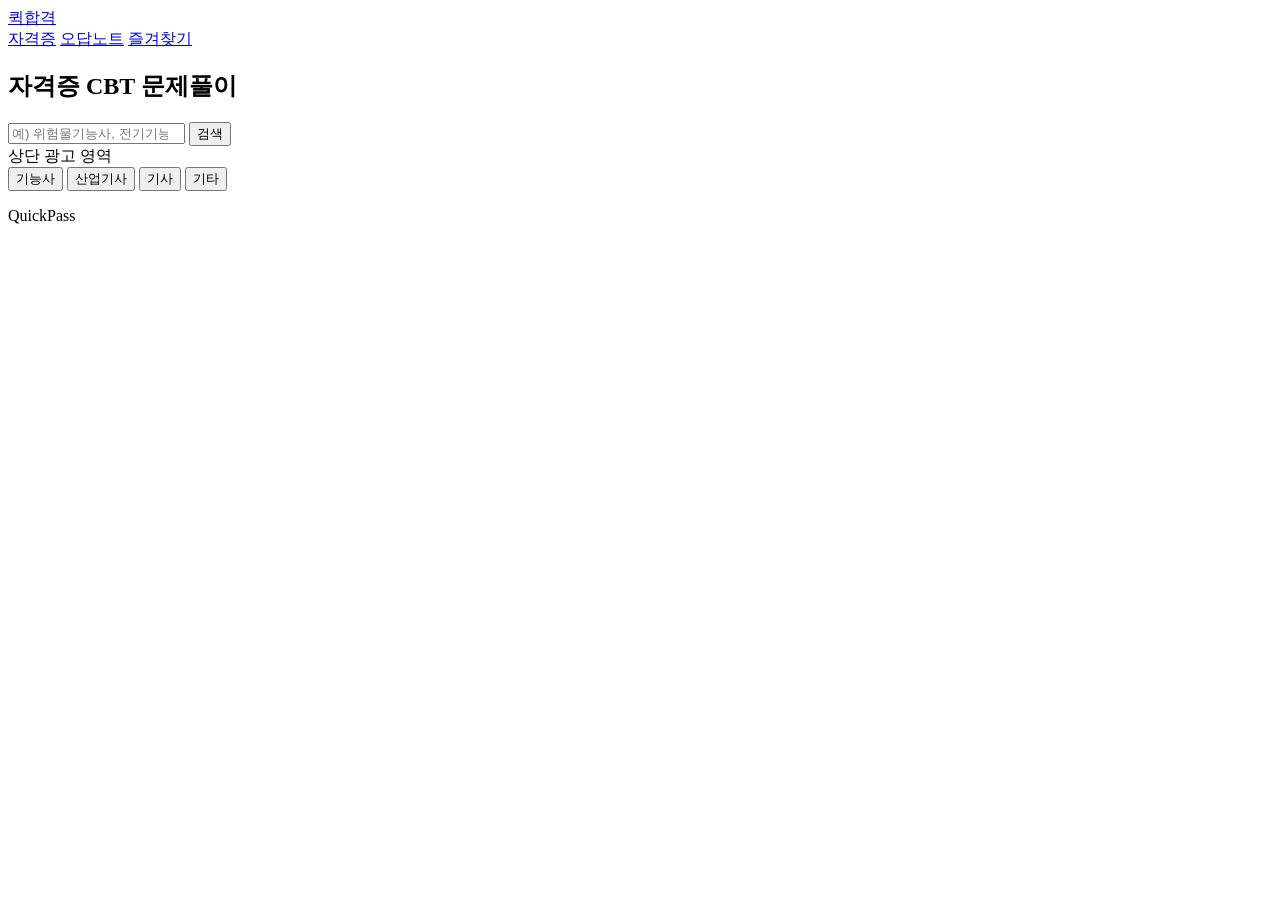
==== index.html @ 08f66351 "Add files via upload" ====
<!doctype html>
<html lang="ko">
  <head>
    <meta charset="utf-8">
    <meta name="viewport" content="width=device-width, initial-scale=1">
    <title>퀵합격 - 자격증 CBT 문제풀이</title>
    <meta name="description" content="퀵합격에서 기능사, 산업기사, 기사 자격증 CBT 문제풀이를 빠르게 시작하세요.">
    <link rel="stylesheet" href="./assets/styles.css">
    <script src="./assets/ads.js" defer></script>
    <script src="./assets/home.js" defer></script>
  </head>
  <body>
    <header class="site-header">
      <a class="brand" href="./index.html">퀵합격</a>
      <nav class="top-nav" aria-label="주요 메뉴">
        <a href="./certifications.html">자격증</a>
        <a href="./wrong-note.html">오답노트</a>
        <a href="./favorites.html">즐겨찾기</a>
      </nav>
    </header>

    <main class="cbt-home">
      <section class="search-panel">
        <h1>자격증 CBT 문제풀이</h1>
        <form class="search-box" id="homeSearchForm">
          <input id="homeSearchInput" type="search" placeholder="예) 위험물기능사, 전기기능사" autocomplete="off">
          <button class="button primary" type="submit">검색</button>
        </form>
      </section>

      <section class="ad-wide" aria-label="상단 광고">
        <span>상단 광고 영역</span>
      </section>

      <section class="list-section">
        <div class="simple-tabs" aria-label="자격증 분류">
          <button class="tab-button active" type="button">기능사</button>
          <button class="tab-button" type="button">산업기사</button>
          <button class="tab-button" type="button">기사</button>
          <button class="tab-button" type="button">기타</button>
        </div>
        <div id="homeCertificateList" class="link-list"></div>
      </section>
    </main>

    <footer class="site-footer">
      <p>QuickPass</p>
    </footer>
  </body>
</html>
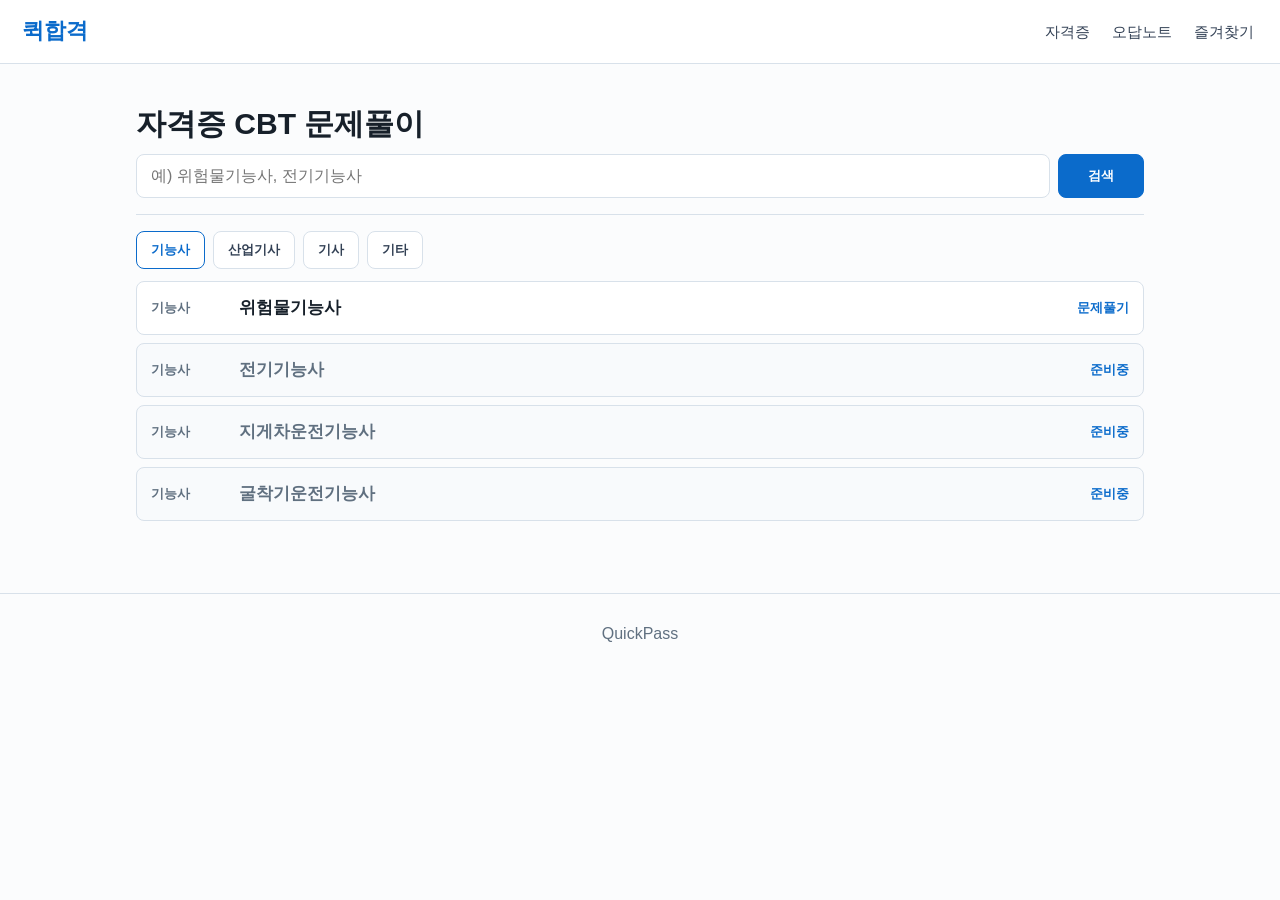
==== commit 184cd902: "Add files via upload" ====
--- a/index.html
+++ b/index.html
@@ -5,6 +5,7 @@
     <meta name="viewport" content="width=device-width, initial-scale=1">
     <title>퀵합격 - 자격증 CBT 문제풀이</title>
     <meta name="description" content="퀵합격에서 기능사, 산업기사, 기사 자격증 CBT 문제풀이를 빠르게 시작하세요.">
+    <meta name="google-site-verification" content="G2s9ruu6o3rXuCDpPCz6SWf3z9Cr3mX0pDA4lC8pzRw">
     <link rel="stylesheet" href="./assets/styles.css">
     <script src="./assets/ads.js" defer></script>
     <script src="./assets/home.js" defer></script>
--- a/assets/styles.css
+++ b/assets/styles.css
@@ -0,0 +1,666 @@
+:root {
+  --ink: #17202a;
+  --muted: #607080;
+  --line: #d8e1ea;
+  --surface: #ffffff;
+  --soft: #f4f7fa;
+  --brand: #0b6bcb;
+  --brand-dark: #064b91;
+  --accent: #18a058;
+  --warn: #d97706;
+  --shadow: 0 14px 34px rgba(23, 32, 42, 0.08);
+}
+
+* {
+  box-sizing: border-box;
+}
+
+body {
+  margin: 0;
+  color: var(--ink);
+  background: #fbfcfd;
+  font-family: Arial, "Noto Sans KR", sans-serif;
+  line-height: 1.55;
+}
+
+a {
+  color: inherit;
+  text-decoration: none;
+}
+
+.site-header {
+  position: sticky;
+  top: 0;
+  z-index: 20;
+  display: flex;
+  align-items: center;
+  justify-content: space-between;
+  gap: 16px;
+  min-height: 64px;
+  padding: 0 22px;
+  background: rgba(255, 255, 255, 0.94);
+  border-bottom: 1px solid var(--line);
+  backdrop-filter: blur(14px);
+}
+
+.brand {
+  font-size: 22px;
+  font-weight: 800;
+  color: var(--brand);
+}
+
+.top-nav {
+  display: flex;
+  gap: 14px;
+  color: #334155;
+  font-size: 15px;
+  white-space: nowrap;
+}
+
+.top-nav a {
+  padding: 9px 4px;
+}
+
+.hero {
+  display: grid;
+  grid-template-columns: minmax(0, 1fr) 320px;
+  gap: 36px;
+  align-items: center;
+  max-width: 1120px;
+  min-height: 520px;
+  margin: 0 auto;
+  padding: 58px 22px 44px;
+}
+
+.eyebrow {
+  margin: 0 0 10px;
+  color: var(--brand);
+  font-size: 13px;
+  font-weight: 800;
+  letter-spacing: 0;
+  text-transform: uppercase;
+}
+
+h1,
+h2,
+h3,
+p {
+  margin-top: 0;
+}
+
+h1 {
+  max-width: 760px;
+  margin-bottom: 18px;
+  font-size: clamp(34px, 5vw, 58px);
+  line-height: 1.08;
+  letter-spacing: 0;
+}
+
+h2 {
+  margin-bottom: 10px;
+  font-size: 26px;
+}
+
+h3 {
+  margin-bottom: 8px;
+  font-size: 18px;
+}
+
+.hero-text {
+  max-width: 680px;
+  color: var(--muted);
+  font-size: 18px;
+}
+
+.hero-actions {
+  display: flex;
+  flex-wrap: wrap;
+  gap: 10px;
+  margin-top: 24px;
+}
+
+.button {
+  display: inline-flex;
+  align-items: center;
+  justify-content: center;
+  min-height: 44px;
+  padding: 0 18px;
+  border: 1px solid var(--line);
+  border-radius: 8px;
+  background: #fff;
+  color: var(--ink);
+  font-weight: 800;
+  cursor: pointer;
+}
+
+.button.primary {
+  border-color: var(--brand);
+  background: var(--brand);
+  color: #fff;
+}
+
+.button.secondary {
+  background: #fff;
+}
+
+.study-panel,
+.ad-slot,
+.score-box,
+.result-panel {
+  border: 1px solid var(--line);
+  border-radius: 8px;
+  background: var(--surface);
+  box-shadow: var(--shadow);
+}
+
+.study-panel {
+  padding: 28px;
+}
+
+.study-panel span,
+.score-box span,
+.ad-slot span,
+.category-card span {
+  display: block;
+  margin-bottom: 8px;
+  color: var(--muted);
+  font-size: 13px;
+  font-weight: 800;
+}
+
+.study-panel strong {
+  display: block;
+  margin-bottom: 12px;
+  font-size: 24px;
+}
+
+.content-band,
+.page-shell,
+.quiz-shell {
+  max-width: 1120px;
+  margin: 0 auto;
+  padding: 34px 22px 56px;
+}
+
+.quiz-shell {
+  max-width: 860px;
+}
+
+.content-band.compact {
+  padding-top: 10px;
+}
+
+.section-title {
+  margin-bottom: 18px;
+}
+
+.section-title p,
+.page-heading p,
+.exam-header p,
+.quiz-top p {
+  color: var(--muted);
+}
+
+.feature-grid,
+.category-grid {
+  display: grid;
+  grid-template-columns: repeat(3, minmax(0, 1fr));
+  gap: 14px;
+}
+
+.feature-grid article,
+.category-card,
+.question-card {
+  border: 1px solid var(--line);
+  border-radius: 8px;
+  background: var(--surface);
+}
+
+.feature-grid article {
+  padding: 22px;
+}
+
+.category-card {
+  min-height: 150px;
+  padding: 20px;
+}
+
+.category-card.active {
+  border-color: rgba(11, 107, 203, 0.45);
+  background: #f0f7ff;
+}
+
+.category-card strong {
+  display: block;
+  font-size: 20px;
+}
+
+.page-heading,
+.exam-header,
+.quiz-top {
+  padding: 26px 0;
+  border-bottom: 1px solid var(--line);
+}
+
+.exam-header,
+.quiz-top {
+  display: flex;
+  align-items: center;
+  justify-content: space-between;
+  gap: 20px;
+}
+
+.quiz-top {
+  padding: 16px 0 12px;
+}
+
+.quiz-top h1 {
+  margin-bottom: 0;
+  font-size: 26px;
+}
+
+.quiz-description {
+  display: none;
+}
+
+.learning-layout {
+  display: grid;
+  grid-template-columns: minmax(0, 1fr) 280px;
+  gap: 18px;
+  padding: 28px 0;
+}
+
+.study-content {
+  border: 1px solid var(--line);
+  border-radius: 8px;
+  background: #fff;
+  padding: 24px;
+}
+
+.step-list {
+  display: grid;
+  gap: 12px;
+  margin: 0;
+  padding: 0;
+  list-style: none;
+}
+
+.step-list li {
+  display: grid;
+  gap: 4px;
+  padding: 14px;
+  border-radius: 8px;
+  background: var(--soft);
+}
+
+.step-list span {
+  color: var(--muted);
+}
+
+.ad-slot {
+  min-height: 240px;
+  padding: 18px;
+  background: #fffdf7;
+}
+
+.wide-link {
+  display: block;
+  padding: 18px 20px;
+  border: 1px solid rgba(11, 107, 203, 0.35);
+  border-radius: 8px;
+  background: #f0f7ff;
+  color: var(--brand-dark);
+  font-weight: 800;
+}
+
+.score-box {
+  min-width: 112px;
+  padding: 14px 18px;
+  text-align: center;
+}
+
+.score-box strong {
+  display: block;
+  font-size: 24px;
+}
+
+.quiz-list {
+  display: grid;
+  gap: 10px;
+  padding-top: 12px;
+}
+
+.question-card {
+  padding: 18px;
+}
+
+.question-card h2 {
+  font-size: 19px;
+}
+
+.choice-list {
+  display: grid;
+  gap: 9px;
+  margin-top: 14px;
+}
+
+.choice {
+  display: flex;
+  gap: 10px;
+  align-items: flex-start;
+  width: 100%;
+  padding: 13px 14px;
+  border: 1px solid var(--line);
+  border-radius: 8px;
+  background: #fff;
+  color: var(--ink);
+  text-align: left;
+  cursor: pointer;
+}
+
+.choice.selected {
+  border-color: var(--brand);
+  background: #f0f7ff;
+}
+
+.choice.correct {
+  border-color: var(--accent);
+  background: #effaf4;
+}
+
+.choice.wrong {
+  border-color: var(--warn);
+  background: #fff7ed;
+}
+
+.explanation {
+  margin-top: 14px;
+  padding: 14px;
+  border-radius: 8px;
+  background: var(--soft);
+  color: #334155;
+}
+
+.result-panel {
+  margin-top: 20px;
+  padding: 24px;
+}
+
+.site-footer {
+  padding: 28px 22px;
+  border-top: 1px solid var(--line);
+  color: var(--muted);
+  text-align: center;
+}
+
+.cbt-home,
+.cbt-page {
+  max-width: 1040px;
+  margin: 0 auto;
+  padding: 24px 16px 56px;
+}
+
+.search-panel {
+  padding: 20px 0 16px;
+  border-bottom: 1px solid var(--line);
+}
+
+.search-panel h1 {
+  margin-bottom: 14px;
+  font-size: 30px;
+}
+
+.search-box {
+  display: grid;
+  grid-template-columns: minmax(0, 1fr) 86px;
+  gap: 8px;
+}
+
+.search-box input {
+  width: 100%;
+  min-height: 44px;
+  padding: 0 14px;
+  border: 1px solid var(--line);
+  border-radius: 8px;
+  font-size: 16px;
+}
+
+.ad-wide,
+.ad-inline {
+  display: none;
+  align-items: center;
+  justify-content: center;
+  min-height: 76px;
+  border: 1px dashed #cbd5e1;
+  border-radius: 8px;
+  background: #f8fafc;
+  color: var(--muted);
+  font-size: 14px;
+}
+
+.show-ad-placeholders .ad-wide,
+.show-ad-placeholders .ad-inline {
+  display: flex;
+}
+
+.ad-wide {
+  margin: 18px 0;
+}
+
+.ad-inline {
+  min-height: 92px;
+}
+
+.quiz-list .ad-inline {
+  margin: 0 0 4px;
+}
+
+.list-section {
+  padding: 16px 0;
+}
+
+.list-section.slim {
+  border-top: 1px solid var(--line);
+}
+
+.simple-tabs {
+  display: flex;
+  gap: 8px;
+  margin-bottom: 12px;
+  overflow-x: auto;
+}
+
+.tab-button {
+  min-height: 38px;
+  padding: 0 14px;
+  border: 1px solid var(--line);
+  border-radius: 8px;
+  background: #fff;
+  color: #334155;
+  font-weight: 800;
+}
+
+.tab-button.active {
+  border-color: var(--brand);
+  color: var(--brand);
+}
+
+.link-list,
+.exam-set-list {
+  display: grid;
+  gap: 8px;
+}
+
+.list-link,
+.exam-set {
+  display: grid;
+  grid-template-columns: 76px minmax(0, 1fr) auto;
+  gap: 12px;
+  align-items: center;
+  min-height: 54px;
+  padding: 12px 14px;
+  border: 1px solid var(--line);
+  border-radius: 8px;
+  background: #fff;
+}
+
+.exam-set {
+  grid-template-columns: 42px minmax(0, 1fr);
+}
+
+.list-link.disabled {
+  color: var(--muted);
+  background: #f8fafc;
+}
+
+.list-link span,
+.exam-set span {
+  color: var(--muted);
+  font-size: 13px;
+  font-weight: 800;
+}
+
+.list-link strong,
+.exam-set strong {
+  font-size: 17px;
+}
+
+.list-link em,
+.exam-set em {
+  color: var(--brand);
+  font-size: 13px;
+  font-style: normal;
+  font-weight: 800;
+  text-align: right;
+}
+
+.exam-set em {
+  grid-column: 2;
+  text-align: left;
+}
+
+.set-actions {
+  grid-column: 2;
+  display: flex;
+  flex-wrap: wrap;
+  gap: 8px;
+}
+
+.set-actions a {
+  display: inline-flex;
+  align-items: center;
+  min-height: 36px;
+  padding: 0 12px;
+  border: 1px solid var(--line);
+  border-radius: 8px;
+  color: var(--brand);
+  font-weight: 800;
+}
+
+.submit-panel {
+  position: sticky;
+  bottom: 0;
+  z-index: 10;
+  display: flex;
+  justify-content: center;
+  padding: 12px;
+  border-top: 1px solid var(--line);
+  background: rgba(255, 255, 255, 0.94);
+  backdrop-filter: blur(12px);
+}
+
+.title-row {
+  padding: 22px 0 8px;
+  border-bottom: 1px solid var(--line);
+}
+
+.title-row h1 {
+  margin-bottom: 8px;
+  font-size: 30px;
+}
+
+.tool-links {
+  display: flex;
+  flex-wrap: wrap;
+  gap: 8px;
+}
+
+.tool-links a,
+.mini-button {
+  display: inline-flex;
+  align-items: center;
+  justify-content: center;
+  min-height: 36px;
+  padding: 0 12px;
+  border: 1px solid var(--line);
+  border-radius: 8px;
+  background: #fff;
+  color: #334155;
+  font-weight: 800;
+}
+
+.question-actions {
+  display: flex;
+  justify-content: center;
+  gap: 8px;
+  margin-top: 12px;
+}
+
+@media (max-width: 820px) {
+  .site-header {
+    align-items: flex-start;
+    flex-direction: column;
+    padding: 12px 16px;
+  }
+
+  .hero,
+  .learning-layout,
+  .exam-header,
+  .quiz-top {
+    grid-template-columns: 1fr;
+  }
+
+  .hero {
+    min-height: auto;
+    padding-top: 34px;
+  }
+
+  .feature-grid,
+  .category-grid {
+    grid-template-columns: 1fr;
+  }
+
+  .exam-header,
+  .quiz-top {
+    align-items: stretch;
+    display: grid;
+  }
+
+  .score-box {
+    display: none;
+  }
+
+  .quiz-shell {
+    padding: 10px 12px 42px;
+  }
+
+  .quiz-top h1 {
+    font-size: 22px;
+    line-height: 1.25;
+  }
+
+  .question-card {
+    padding: 15px;
+  }
+
+  .list-link,
+  .exam-set {
+    grid-template-columns: 42px minmax(0, 1fr);
+  }
+
+  .list-link em,
+  .exam-set em {
+    grid-column: 2;
+    text-align: left;
+  }
+}
